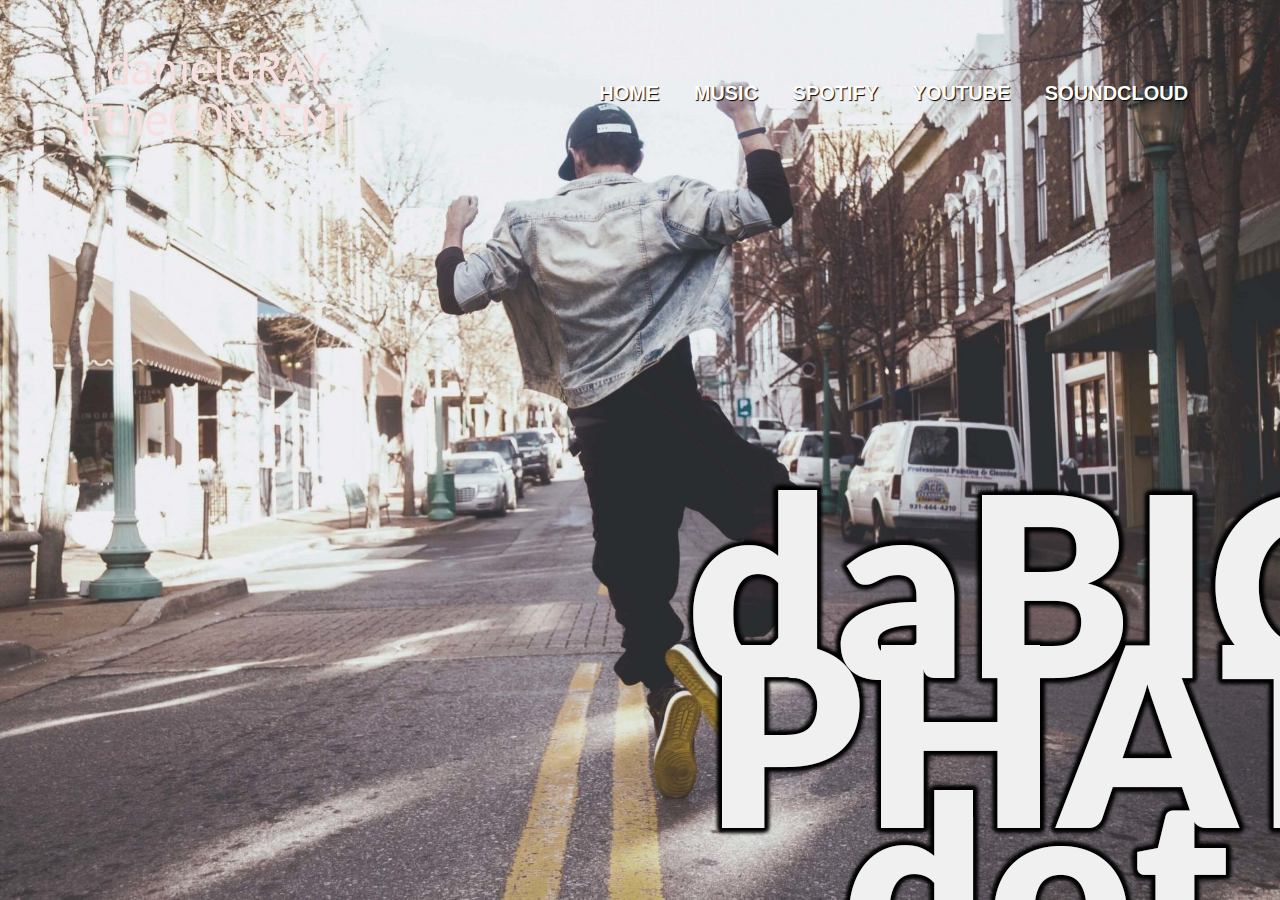
==== index.html @ fcf405d8 "uploading and style" ====
<!DOCTYPE html>
<html lang="en">
<head>
    <meta charset="UTF-8">
    <meta http-equiv="X-UA-Compatible" content="IE=edge">
    <meta name="viewport" content="width=device-width, initial-scale=1.0">
    <title>daBIGPHATDOTCOM!!!</title>
    <link rel="stylesheet" href="style.css">
</head>
<body>
    <div class="container">
        <div class="navbar">
            <img src="logo.png" class="logo">
            <ul>
                <li><a href="index.html">HOME</a></li>
                <li><a href="music.html">MUSIC</a></li>
                <li><a href="https://open.spotify.com/artist/0YAs4ynZpt3mVcx0kNVJHw?si=pgQdqblCQLqXOipqGbIl5w&dl_branch=1": target="blank">SPOTIFY</a></li>
                <li><a href="https://www.youtube.com/user/ledurtudra/videos" : target="blank">YOUTUBE</a></li>
                <li><a href="https://soundcloud.com/jiiiigz" : target="blank">SOUNDCLOUD</a></li>
            </ul>
        </div>
        <div class="content">
            <div class="left-col">
                <!--<h1>daBIG<br>PHAT<br>dot<br>COM</h1>-->
                <img src="daBigPhatDotCom.png" alt="daBigPhatDotCom">
            </div>
        <div class="right-col">
         <!--<h1>NO<br>FOMO</h1>-->
            
            <!--<div class="blog-field">
            <div class="blocktext"><h3>Hello From The Silent Lands</h3> <br> <br>
                <iframe width="600" height="200" src="https://www.youtube.com/embed/OD8BmQhcP3E" title="YouTube video player"
                    frameborder="0" allow="accelerometer; autoplay; clipboard-write; encrypted-media; gyroscope; picture-in-picture"
                    allowfullscreen></iframe>
                
            </div>
            </div>-->
            </div>

        </div>
    </div>
      
</body>
</html>
---- style.css ----
*{
    margin: 0;
    padding: 0;
    font-family: sans-serif;
}
.container{
    height: 100vh;
    width: 100%;
    background-image: url(happyhopdude.jpg);
    background-size: cover;
    background-position: center;
    position: relative;
    background-attachment: fixed;
    overflow-y: scroll
} 
.navbar {
    width: 88%;
    margin: auto;
    padding: 15px 0;
    display: flex;
    align-items: center;
    justify-content: space-between;
}   
.logo {
    width: 280px;
    cursor: pointer;    
}
.navbar ul li {
    list-style: none;
    display: inline-block;
    margin: 0 15px;   
}
.navbar ul li a {
    text-decoration: none;
    color: #fff;
    font-size: 20px;
    font-weight: 900;
    text-shadow: 1px 1px 1px black;
}
.content{
    width: 100%;
    position: absolute;
    top: 30%;
}
.left-col{
    margin-left: 6%;
}

.left-col h1{
    text-shadow: 0px 0px 10px black;
    font-size: 90px;
    font-weight: 900;
    color: #fff;
    line-height: 110px;
    float: left;
}
.bigLogo{
    margin-left: 6%;

}
.right-col{
    margin-right: 0%;
}

.right-col h1{
    font-size: 90px;
    color: #fff;
    line-height: 110px;
    float: right;
}
.blocktext {
    color: #fff;
    text-shadow: 16px 16px 10px black;
    margin-left: auto;
    margin-right: auto;
    width: 40em;
}
.blog-field{
    margin-left: auto;
    margin-right: auto;
    width: 50em;
}
.writingOnMusic{
    backdrop-filter: blur(3px);
    color: #fff;
    text-shadow: 8px 8px 10px black;
    margin-left: auto;
    margin-right: auto;
    width: 50em;
    
}
.writingOnMusic a{
        text-decoration: none;
    color: #f0f0f0;
    font-size: 15px;
}
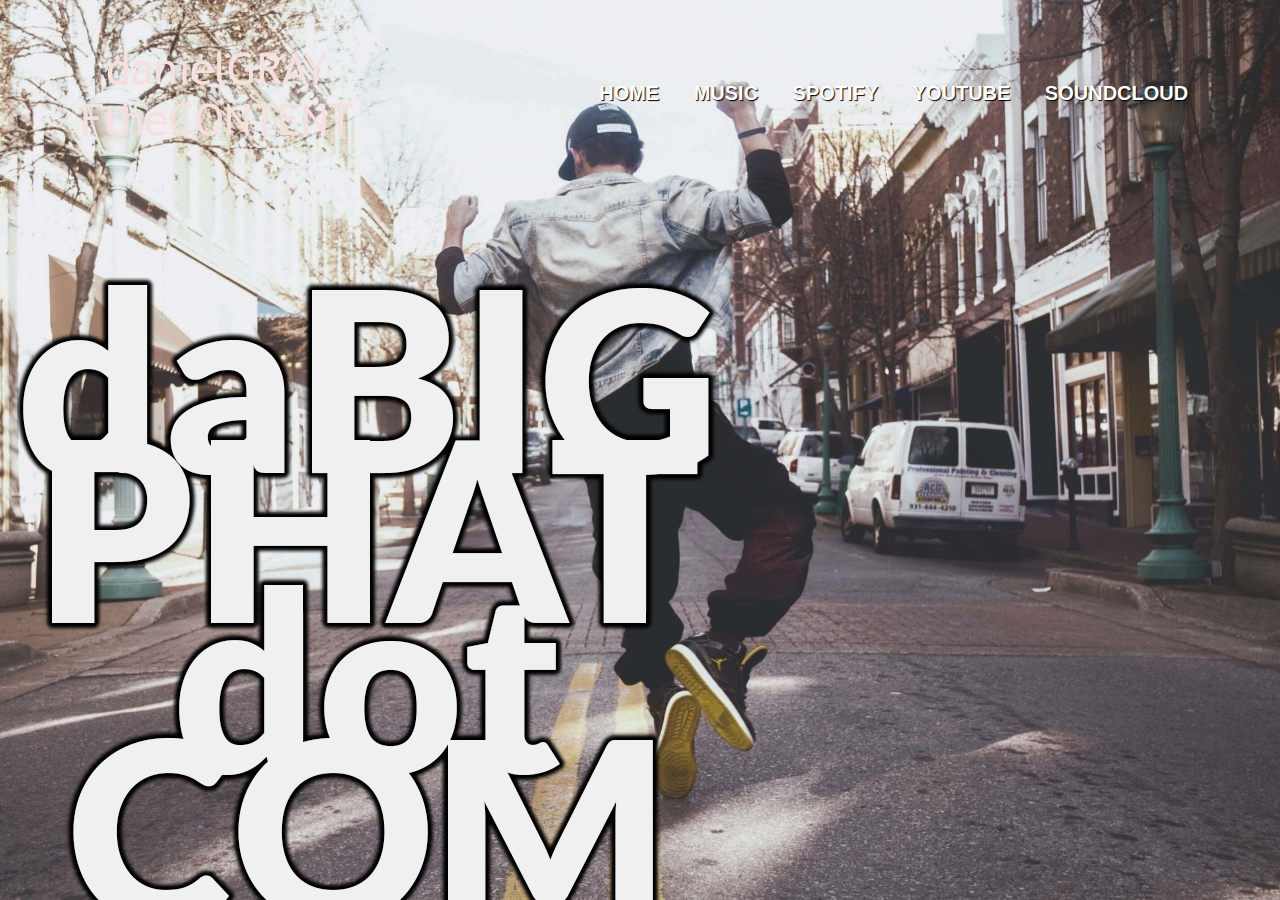
==== commit 4b6e3a46: "logo3" ====
--- a/index.html
+++ b/index.html
@@ -22,7 +22,9 @@
         <div class="content">
             <div class="left-col">
                 <!--<h1>daBIG<br>PHAT<br>dot<br>COM</h1>-->
-                <img src="daBigPhatDotCom.png" alt="daBigPhatDotCom">
+               <div class="bigLogo">
+                <img src="daBigPhatDotCom2.png" alt="daBigPhatDotCom">
+            </div>
             </div>
         <div class="right-col">
          <!--<h1>NO<br>FOMO</h1>-->
--- a/style.css
+++ b/style.css
@@ -55,11 +55,14 @@
     float: left;
 }
 .bigLogo{
-    margin-left: 6%;
+    width: 2px;
+    margin-left: -5%;
+    
 
 }
 .right-col{
     margin-right: 0%;
+
 }
 
 .right-col h1{
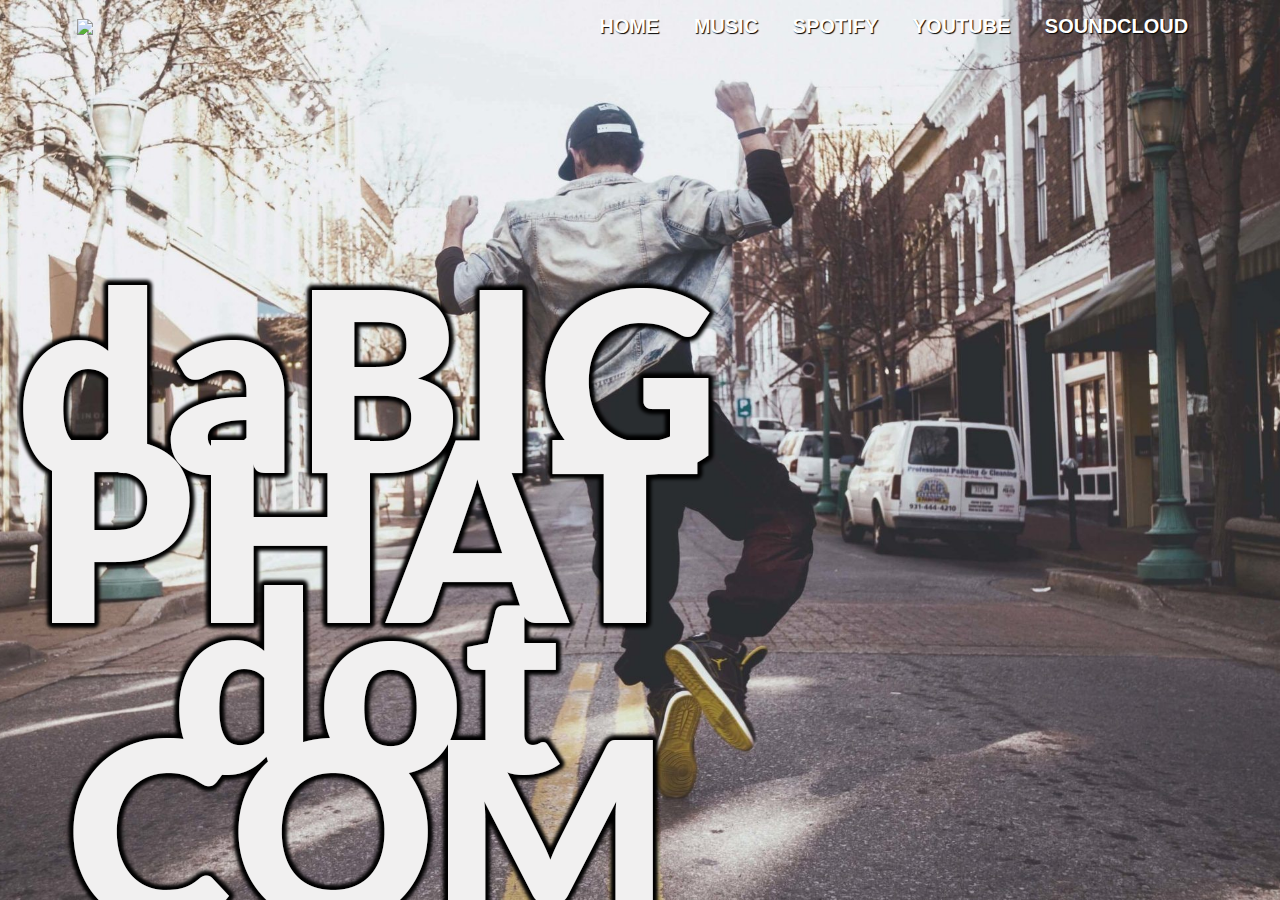
==== commit d60205b6: "upload" ====
--- a/index.html
+++ b/index.html
@@ -10,7 +10,7 @@
 <body>
     <div class="container">
         <div class="navbar">
-            <img src="logo.png" class="logo">
+            <img src="logo3.png" class="logo">
             <ul>
                 <li><a href="index.html">HOME</a></li>
                 <li><a href="music.html">MUSIC</a></li>
--- a/style.css
+++ b/style.css
@@ -34,7 +34,7 @@
     text-decoration: none;
     color: #fff;
     font-size: 20px;
-    font-weight: 900;
+    font-weight: 700;
     text-shadow: 1px 1px 1px black;
 }
 .content{
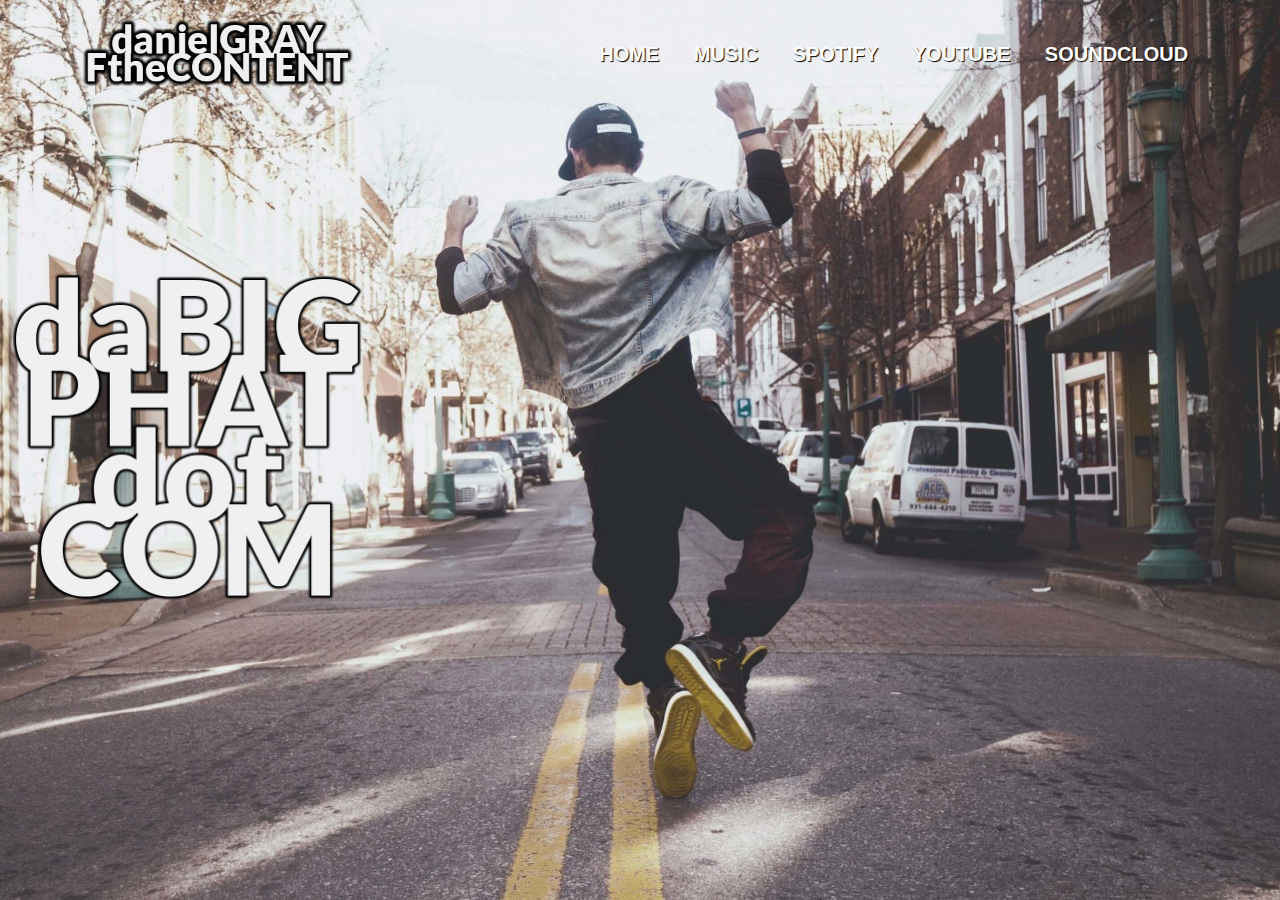
==== commit a58a19a4: "Big L" ====
--- a/index.html
+++ b/index.html
@@ -10,7 +10,7 @@
 <body>
     <div class="container">
         <div class="navbar">
-            <img src="logo3.png" class="logo">
+            <img src="Logo3.png" class="logo">
             <ul>
                 <li><a href="index.html">HOME</a></li>
                 <li><a href="music.html">MUSIC</a></li>
--- a/style.css
+++ b/style.css
@@ -23,7 +23,7 @@
 }   
 .logo {
     width: 280px;
-    cursor: pointer;    
+    cursor: pointer;   
 }
 .navbar ul li {
     list-style: none;
@@ -54,11 +54,10 @@
     line-height: 110px;
     float: left;
 }
-.bigLogo{
-    width: 2px;
+.bigLogo img{
+    width: 350px;
     margin-left: -5%;
-    
-
+    position: fixed;
 }
 .right-col{
     margin-right: 0%;
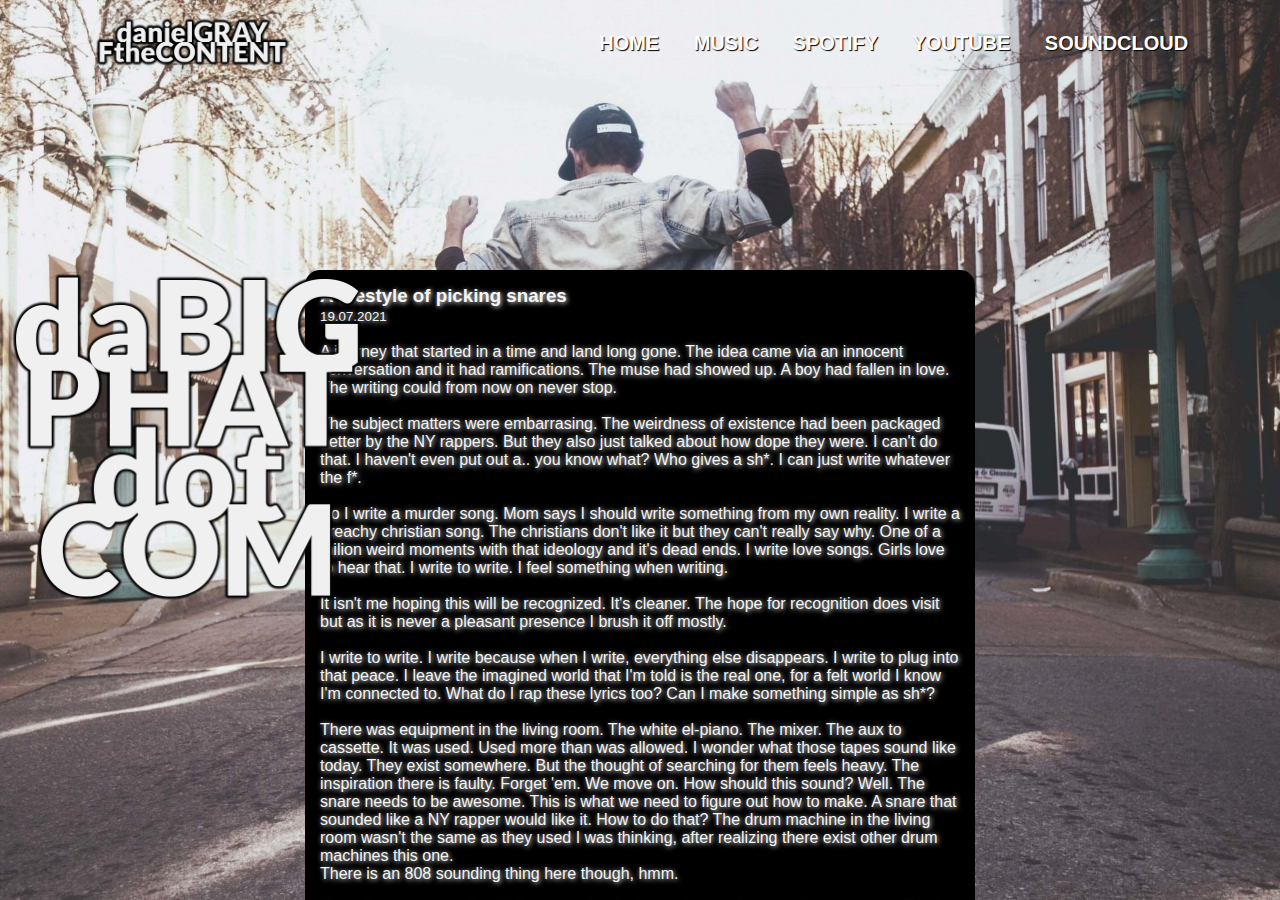
==== commit 3bd9f385: "Blog" ====
--- a/index.html
+++ b/index.html
@@ -29,14 +29,40 @@
         <div class="right-col">
          <!--<h1>NO<br>FOMO</h1>-->
             
-            <!--<div class="blog-field">
-            <div class="blocktext"><h3>Hello From The Silent Lands</h3> <br> <br>
-                <iframe width="600" height="200" src="https://www.youtube.com/embed/OD8BmQhcP3E" title="YouTube video player"
-                    frameborder="0" allow="accelerometer; autoplay; clipboard-write; encrypted-media; gyroscope; picture-in-picture"
-                    allowfullscreen></iframe>
+            <div class="blog-field">
+            <div class="blocktext"><h3>A lifestyle of picking snares</h3>
+                <small>19.07.2021</small>
+                <br> <br>
+                A journey that started in a time and land long gone. The idea came via an innocent conversation and it had ramifications. The muse had showed up. 
+                A boy had fallen in love. The writing could from now on never stop. 
+                <br><br>The subject matters were embarrasing. The weirdness of existence had been packaged better 
+                by the NY rappers. But they also just talked about how dope they were. I can't do that. I haven't even put out a.. you know what? Who gives a sh*. 
+                I can just write whatever the f*. 
+                <br><br>So I write a murder song. Mom says I should write something from my own reality. I write a preachy christian song. The 
+                christians don't like it but they can't really say why. One of a milion weird moments with that ideology and it's dead ends. I write love songs. Girls love 
+                to hear that. I write to write. I feel something when writing. 
+                <br><br>It isn't me hoping this will be recognized. It's cleaner. The hope for recognition does 
+                visit but as it is never a pleasant presence I brush it off mostly. 
+                <br><br>I write to write. I write because when I write, everything else disappears. 
+                I write to plug into that peace. I leave the imagined world that I'm told is the real one, for a felt world I know I'm connected to. What do I rap 
+                these lyrics too? Can I make something simple as sh*?
+                <br><br>There was equipment in the living room. The white el-piano. The mixer. The aux to cassette. It was used. Used more than 
+                was allowed. I wonder what those tapes sound like today. They exist somewhere. But the thought of searching for them feels heavy. The inspiration 
+                there is faulty. Forget 'em. We move on. How should this sound? Well. The snare needs to be awesome. This is what we need to figure out how to make. 
+                A snare that sounded like a NY rapper would like it. How to do that? The drum machine in the living room wasn't the same 
+                as they used I was thinking, after realizing there exist other drum machines this one.<br>
+                There is an 808 sounding thing here though, hmm.<br>
+                <br>How about we use a lot of chorus on the rhodez so it complements the snare more? What about the bass? 
+                <br><br>I'm now ignoring clear instructions from parental authorities. Don't touch the instruments tomorrow. Okay dad. Music made me a liar. 
+                <br>The snares though. Can I EQ these I have to sound like something I want it to sound like?
+                <br><br>Ok now I have some songs. Who's supposed to listen to this? hmm... daaad?
+                <br>Everyone got to hear, and got asked way too many questions. I thank them for setting boundaries without being assholes haha. 
+                <br><br>Where do I go now? Home studio for me in the beginning was a midi program, a mixer, a recording straight to cassette. Live recordings made to sound 
+                like studio recordings. Quality varying greatly.
+
                 
             </div>
-            </div>-->
+            </div>
             </div>
 
         </div>
--- a/style.css
+++ b/style.css
@@ -20,15 +20,20 @@
     display: flex;
     align-items: center;
     justify-content: space-between;
+
 }   
+.navbar img{
+    display: inline-block;
+    margin: 0 15px;
+}
 .logo {
-    width: 280px;
+    width: 200px;
     cursor: pointer;   
 }
 .navbar ul li {
     list-style: none;
     display: inline-block;
-    margin: 0 15px;   
+    margin: 0 15px;
 }
 .navbar ul li a {
     text-decoration: none;
@@ -37,6 +42,7 @@
     font-weight: 700;
     text-shadow: 1px 1px 1px black;
 }
+
 .content{
     width: 100%;
     position: absolute;
@@ -61,7 +67,6 @@
 }
 .right-col{
     margin-right: 0%;
-
 }
 
 .right-col h1{
@@ -71,8 +76,11 @@
     float: right;
 }
 .blocktext {
-    color: #fff;
-    text-shadow: 16px 16px 10px black;
+    border: 15px solid black;
+    border-radius: 15px;
+    background-color: black;
+    color: whitesmoke;
+    text-shadow: 1px 1px 5px whitesmoke;
     margin-left: auto;
     margin-right: auto;
     width: 40em;
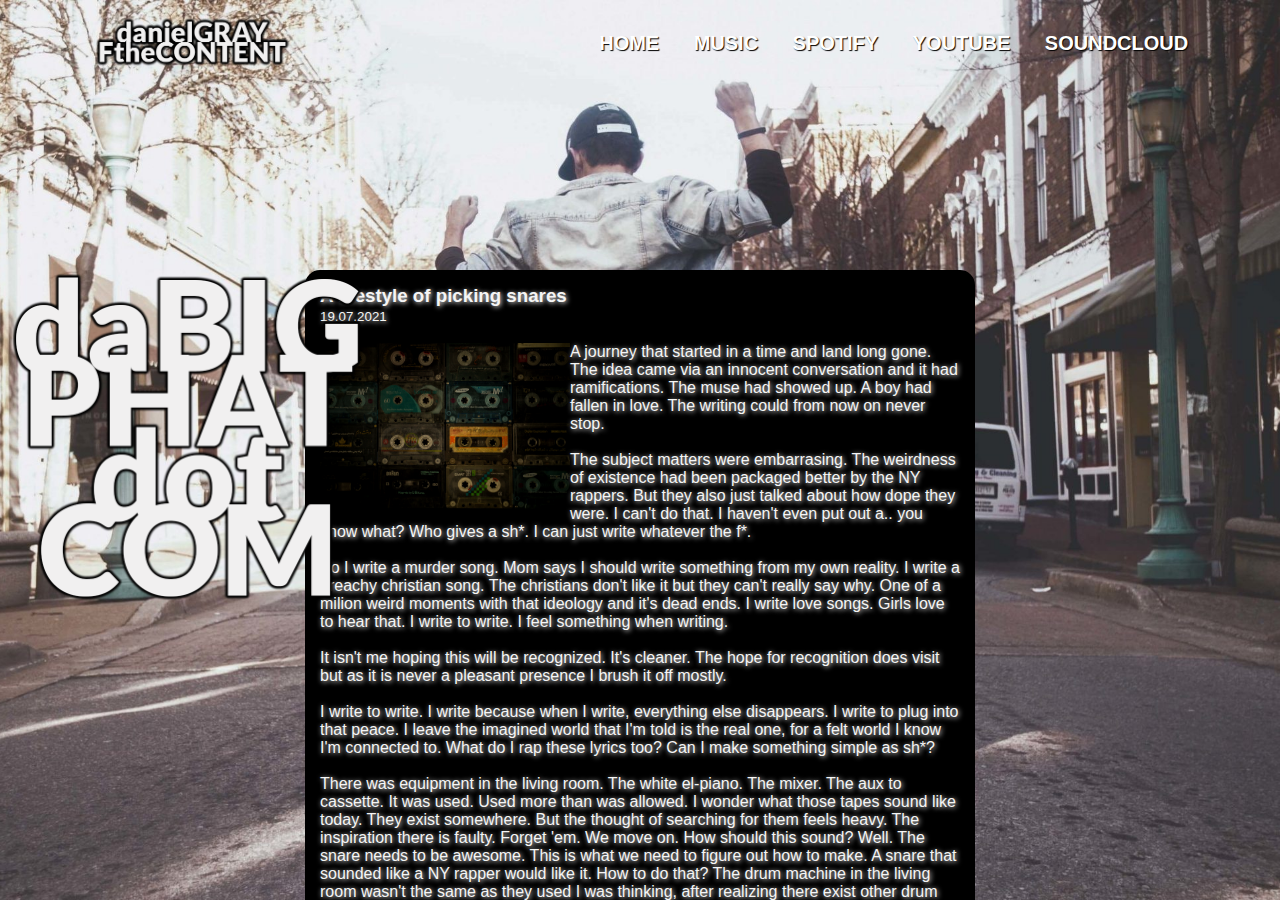
==== commit f4a8017d: "Pic in blog" ====
--- a/index.html
+++ b/index.html
@@ -33,7 +33,7 @@
             <div class="blocktext"><h3>A lifestyle of picking snares</h3>
                 <small>19.07.2021</small>
                 <br> <br>
-                A journey that started in a time and land long gone. The idea came via an innocent conversation and it had ramifications. The muse had showed up. 
+                <img src="tapes.jpg" align="left"> A journey that started in a time and land long gone. The idea came via an innocent conversation and it had ramifications. The muse had showed up. 
                 A boy had fallen in love. The writing could from now on never stop. 
                 <br><br>The subject matters were embarrasing. The weirdness of existence had been packaged better 
                 by the NY rappers. But they also just talked about how dope they were. I can't do that. I haven't even put out a.. you know what? Who gives a sh*. 
--- a/style.css
+++ b/style.css
@@ -85,6 +85,10 @@
     margin-right: auto;
     width: 40em;
 }
+.blocktext img{
+    display: inline block;
+    width: 250px;
+}
 .blog-field{
     margin-left: auto;
     margin-right: auto;
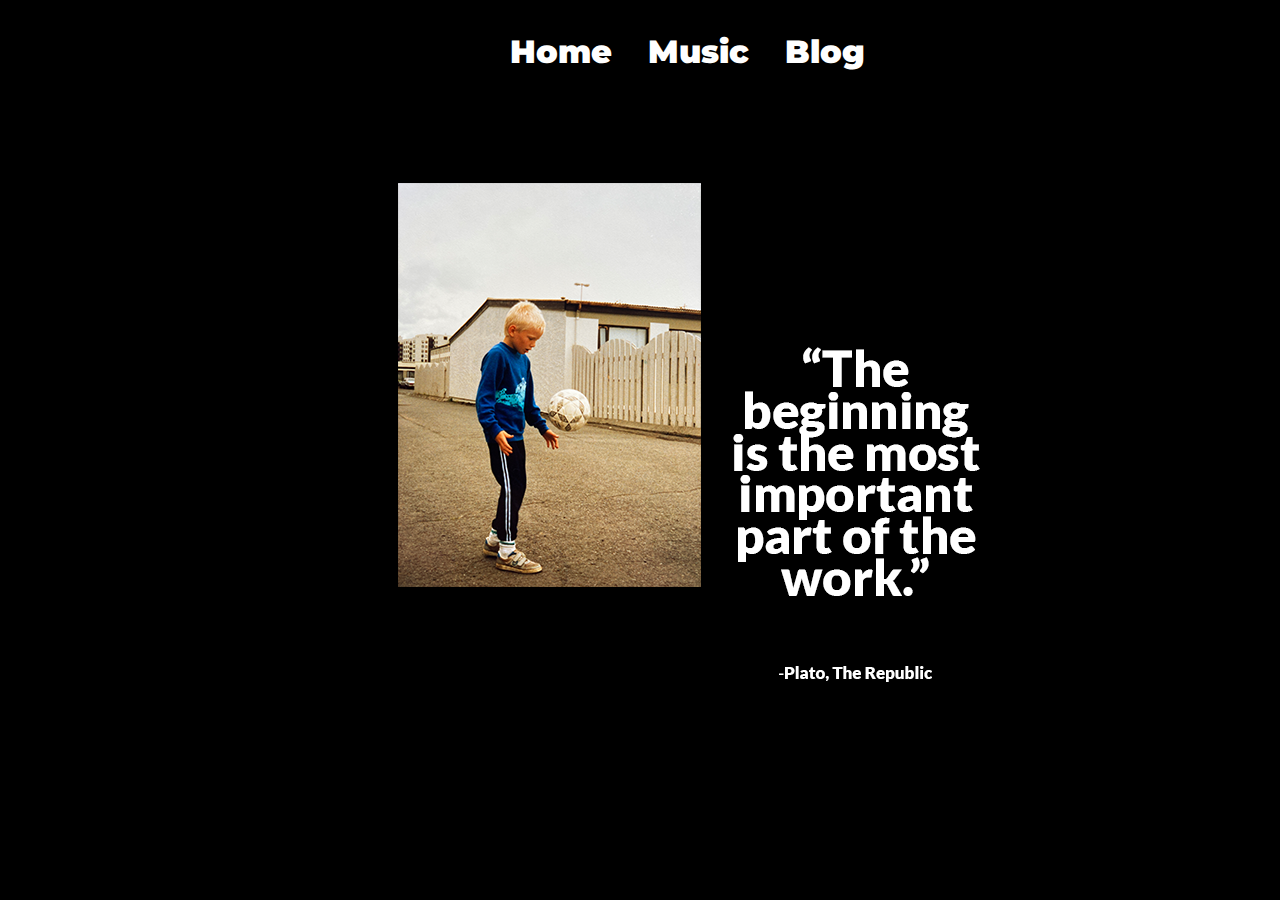
==== commit 4d03654f: "Changing Site" ====
--- a/index.html
+++ b/index.html
@@ -4,69 +4,30 @@
     <meta charset="UTF-8">
     <meta http-equiv="X-UA-Compatible" content="IE=edge">
     <meta name="viewport" content="width=device-width, initial-scale=1.0">
-    <title>daBIGPHATDOTCOM!!!</title>
     <link rel="stylesheet" href="style.css">
+    <link rel="preconnect" href="https://fonts.googleapis.com">
+<link rel="preconnect" href="https://fonts.gstatic.com" crossorigin>
+<link href="https://fonts.googleapis.com/css2?family=Montserrat:ital,wght@0,300;1,200;1,300&display=swap" rel="stylesheet">
+    <title>daBIGPHATdotcom</title>
 </head>
 <body>
     <div class="container">
         <div class="navbar">
-            <img src="Logo3.png" class="logo">
-            <ul>
-                <li><a href="index.html">HOME</a></li>
-                <li><a href="music.html">MUSIC</a></li>
-                <li><a href="https://open.spotify.com/artist/0YAs4ynZpt3mVcx0kNVJHw?si=pgQdqblCQLqXOipqGbIl5w&dl_branch=1": target="blank">SPOTIFY</a></li>
-                <li><a href="https://www.youtube.com/user/ledurtudra/videos" : target="blank">YOUTUBE</a></li>
-                <li><a href="https://soundcloud.com/jiiiigz" : target="blank">SOUNDCLOUD</a></li>
-            </ul>
-        </div>
-        <div class="content">
-            <div class="left-col">
-                <!--<h1>daBIG<br>PHAT<br>dot<br>COM</h1>-->
-               <div class="bigLogo">
-                <img src="daBigPhatDotCom2.png" alt="daBigPhatDotCom">
-            </div>
-            </div>
-        <div class="right-col">
-         <!--<h1>NO<br>FOMO</h1>-->
+            <a href="index.html">Home</a>
+            <a href="music.html">Music</a>
+            <a href="blog.html">Blog</a>
+            <div class="frontPICclass">
+                <img src="frontPic1.png" alt="Start" align="left">
+        
             
-            <div class="blog-field">
-            <div class="blocktext"><h3>A lifestyle of picking snares</h3>
-                <small>19.07.2021</small>
-                <br> <br>
-                <img src="tapes.jpg" align="left"> A journey that started in a time and land long gone. The idea came via an innocent conversation and it had ramifications. The muse had showed up. 
-                A boy had fallen in love. The writing could from now on never stop. 
-                <br><br>The subject matters were embarrasing. The weirdness of existence had been packaged better 
-                by the NY rappers. But they also just talked about how dope they were. I can't do that. I haven't even put out a.. you know what? Who gives a sh*. 
-                I can just write whatever the f*. 
-                <br><br>So I write a murder song. Mom says I should write something from my own reality. I write a preachy christian song. The 
-                christians don't like it but they can't really say why. One of a milion weird moments with that ideology and it's dead ends. I write love songs. Girls love 
-                to hear that. I write to write. I feel something when writing. 
-                <br><br>It isn't me hoping this will be recognized. It's cleaner. The hope for recognition does 
-                visit but as it is never a pleasant presence I brush it off mostly. 
-                <br><br>I write to write. I write because when I write, everything else disappears. 
-                I write to plug into that peace. I leave the imagined world that I'm told is the real one, for a felt world I know I'm connected to. What do I rap 
-                these lyrics too? Can I make something simple as sh*?
-                <br><br>There was equipment in the living room. The white el-piano. The mixer. The aux to cassette. It was used. Used more than 
-                was allowed. I wonder what those tapes sound like today. They exist somewhere. But the thought of searching for them feels heavy. The inspiration 
-                there is faulty. Forget 'em. We move on. How should this sound? Well. The snare needs to be awesome. This is what we need to figure out how to make. 
-                A snare that sounded like a NY rapper would like it. How to do that? The drum machine in the living room wasn't the same 
-                as they used I was thinking, after realizing there exist other drum machines this one.<br>
-                There is an 808 sounding thing here though, hmm.<br>
-                <br>How about we use a lot of chorus on the rhodez so it complements the snare more? What about the bass? 
-                <br><br>I'm now ignoring clear instructions from parental authorities. Don't touch the instruments tomorrow. Okay dad. Music made me a liar. 
-                <br>The snares though. Can I EQ these I have to sound like something I want it to sound like?
-                <br><br>Ok now I have some songs. Who's supposed to listen to this? hmm... daaad?
-                <br>Everyone got to hear, and got asked way too many questions. I thank them for setting boundaries without being assholes haha. 
-                <br><br>Where do I go now? Home studio for me in the beginning was a midi program, a mixer, a recording straight to cassette. Live recordings made to sound 
-                like studio recordings. Quality varying greatly.
+    <div class="picOnLeft">
 
-                
-            </div>
-            </div>
-            </div>
-
-        </div>
+    <div class="logoBottom">
+       <!--<img src="logo1.png" alt="logo">-->
     </div>
-      
+    </div>
+    </div>
+    </div>
+    </div>
 </body>
 </html>--- a/style.css
+++ b/style.css
@@ -1,110 +1,49 @@
-*{
-    margin: 0;
-    padding: 0;
-    font-family: sans-serif;
+body{
+    background-color: black;
+    font-family: 'Montserrat', sans-serif;
 }
+body p{
+    color: white;
+}
+/*.container{
+    grid-template-columns: 12;
+}*/
+
 .container{
-    height: 100vh;
-    width: 100%;
-    background-image: url(happyhopdude.jpg);
-    background-size: cover;
-    background-position: center;
     position: relative;
-    background-attachment: fixed;
-    overflow-y: scroll
-} 
-.navbar {
-    width: 88%;
     margin: auto;
-    padding: 15px 0;
-    display: flex;
-    align-items: center;
-    justify-content: space-between;
-
-}   
-.navbar img{
-    display: inline-block;
-    margin: 0 15px;
-}
-.logo {
-    width: 200px;
-    cursor: pointer;   
-}
-.navbar ul li {
-    list-style: none;
-    display: inline-block;
-    margin: 0 15px;
-}
-.navbar ul li a {
-    text-decoration: none;
-    color: #fff;
-    font-size: 20px;
-    font-weight: 700;
-    text-shadow: 1px 1px 1px black;
+    width: 40%;
+    padding: 10px;
+    /*border: white;
+    border-style: solid;*/
+    text-align: Center;
 }
 
-.content{
-    width: 100%;
+.navbar{
     position: absolute;
-    top: 30%;
 }
-.left-col{
-    margin-left: 6%;
+.navbar a{
+    margin: auto;
+    color: white;
+    text-decoration: none;
+    display: inline-block;
+    padding: 14px 16px;
+    font-size: 2em;
+    font-weight: 900;
+}
+.picOnLeft{
+    margin:auto;
+    font-weight: 200;
+    text-align: left;
+    color: white;
+}
+.picOnLeft img{
+    width: 290px;
 }
 
-.left-col h1{
-    text-shadow: 0px 0px 10px black;
-    font-size: 90px;
-    font-weight: 900;
-    color: #fff;
-    line-height: 110px;
-    float: left;
+.logoBottom img{
+    position: fixed; bottom:0; left: 0;
 }
-.bigLogo img{
-    width: 350px;
-    margin-left: -5%;
-    position: fixed;
+.frontPICclass img{
+    width: 600px;
 }
-.right-col{
-    margin-right: 0%;
-}
-
-.right-col h1{
-    font-size: 90px;
-    color: #fff;
-    line-height: 110px;
-    float: right;
-}
-.blocktext {
-    border: 15px solid black;
-    border-radius: 15px;
-    background-color: black;
-    color: whitesmoke;
-    text-shadow: 1px 1px 5px whitesmoke;
-    margin-left: auto;
-    margin-right: auto;
-    width: 40em;
-}
-.blocktext img{
-    display: inline block;
-    width: 250px;
-}
-.blog-field{
-    margin-left: auto;
-    margin-right: auto;
-    width: 50em;
-}
-.writingOnMusic{
-    backdrop-filter: blur(3px);
-    color: #fff;
-    text-shadow: 8px 8px 10px black;
-    margin-left: auto;
-    margin-right: auto;
-    width: 50em;
-    
-}
-.writingOnMusic a{
-        text-decoration: none;
-    color: #f0f0f0;
-    font-size: 15px;
-}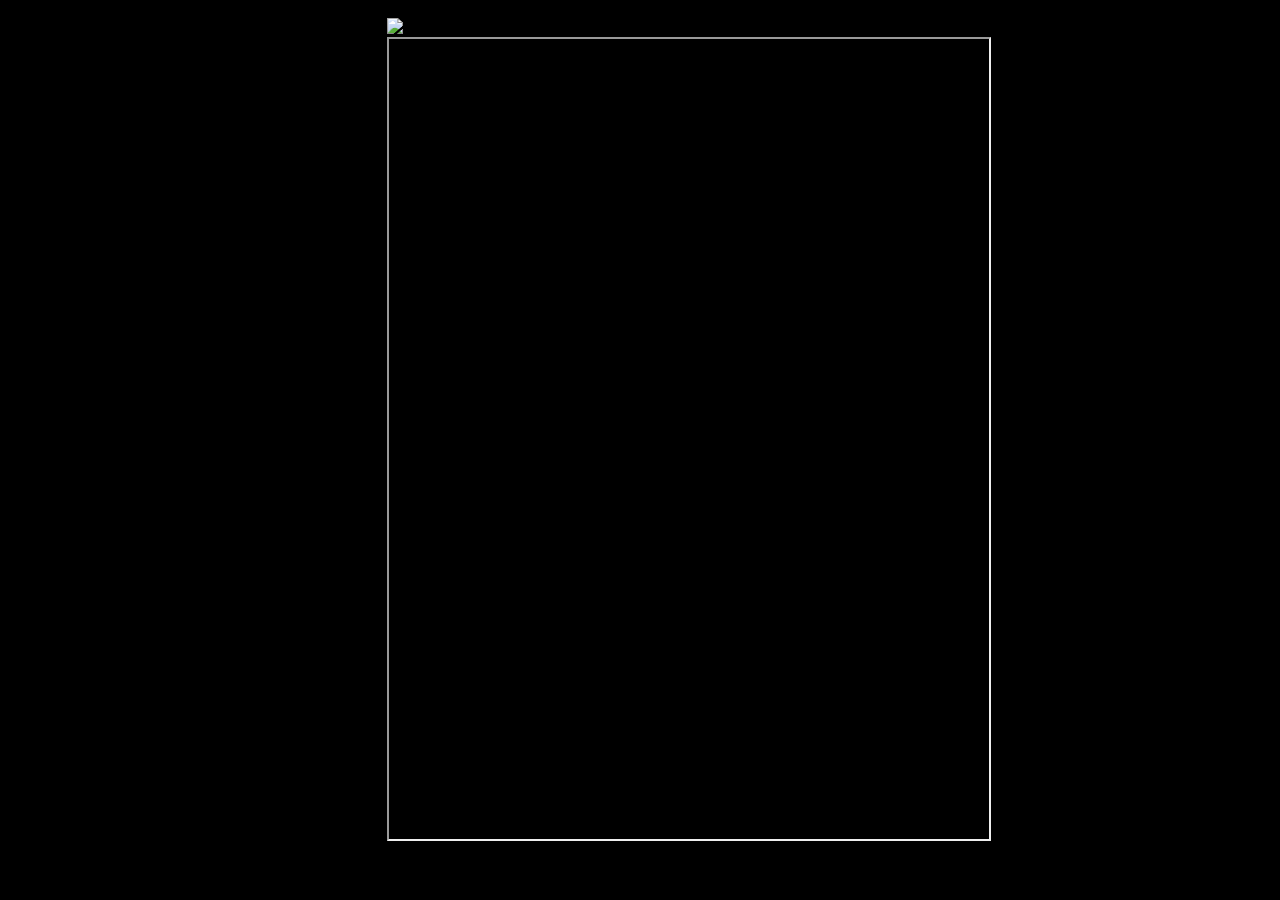
==== commit e19d1d0e: "Update index.html" ====
--- a/index.html
+++ b/index.html
@@ -13,11 +13,12 @@
 <body>
     <div class="container">
         <div class="navbar">
-            <a href="index.html">Home</a>
+            <!--<a href="index.html">Home</a>
             <a href="music.html">Music</a>
-            <a href="blog.html">Blog</a>
-            <div class="frontPICclass">
-                <img src="frontPic1.png" alt="Start" align="left">
+            <a href="blog.html">Blog</a>-->
+           <div class="frontPICclass">
+                <img src="TRYMI white.png" alt="Start" align="left">
+                <iframe src="https://player.beatstars.com/?storeId=130286" width="100%" height="800" style="max-width:1024px;"> -- none -- </iframe>
         
             
     <div class="picOnLeft">
@@ -30,4 +31,4 @@
     </div>
     </div>
 </body>
-</html>+</html>
--- a/style.css
+++ b/style.css
@@ -37,9 +37,18 @@
     text-align: left;
     color: white;
 }
-.picOnLeft img{
-    width: 290px;
+.blogContainer{
+    margin: auto;
+    text-align: center;
+} 
+.blogContainer a {
+    display: inline-block;
 }
+.blogPIC img{
+    display: inline-block;
+}
+
+
 
 .logoBottom img{
     position: fixed; bottom:0; left: 0;
